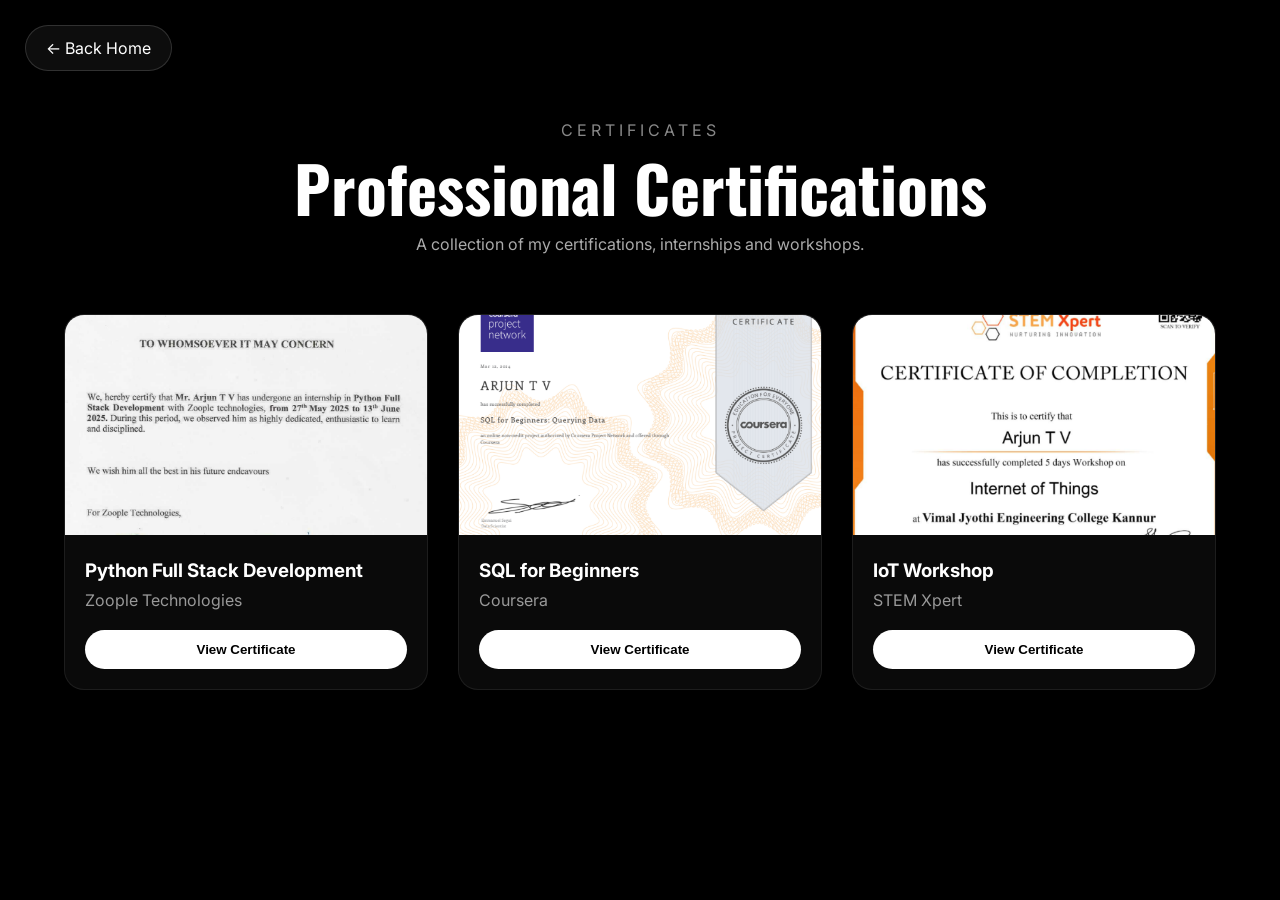
==== certificates.html @ 128e8665 "Add files via upload" ====
<!DOCTYPE html>
<html lang="en">

<head>
    <meta charset="UTF-8">
    <meta name="viewport" content="width=device-width, initial-scale=1.0">

    <title>Certificates | Arjun T V</title>

    <link rel="stylesheet" href="certificates.css">

    <link href="https://fonts.googleapis.com/css2?family=Inter:wght@300;400;600&family=Oswald:wght@500;700&display=swap"
        rel="stylesheet">
</head>

<body>

    <a href="index.html" class="back-btn">
        ← Back Home
    </a>

    <section class="hero">
        <p>CERTIFICATES</p>

        <h1>Professional Certifications</h1>

        <p class="sub">
            A collection of my certifications, internships and workshops.
        </p>
    </section>

    <section class="gallery">

        <!-- Certificate 1 -->
        <div class="card">
            <img src="certificate/django.png"
                alt="Python Full Stack Certificate">

            <div class="info">
                <h3>Python Full Stack Development</h3>
                <p>Zoople Technologies</p>

                <button class="view-btn"
                    data-img="certificates/python-fullstack.jpg">
                    View Certificate
                </button>
            </div>
        </div>

        <!-- Certificate 2 -->
        <div class="card">
            <img src="certificate/python.png"
                alt="SQL Certificate">

            <div class="info">
                <h3>SQL for Beginners</h3>
                <p>Coursera</p>

                <button class="view-btn"
                    data-img="certificates/sql.jpg">
                    View Certificate
                </button>
            </div>
        </div>

        <!-- Certificate 3 -->
        <div class="card">
            <img src="certificate/iot.png"
                alt="IoT Workshop">

            <div class="info">
                <h3>IoT Workshop</h3>
                <p>STEM Xpert</p>

                <button class="view-btn"
                    data-img="certificates/iot.jpg">
                    View Certificate
                </button>
            </div>
        </div>

    </section>

    <!-- Image Viewer -->
    <div id="modal" class="modal">

        <span id="close">&times;</span>

        <img id="modalImg" alt="Certificate">

        <div class="watermark">
            ARJUN T V
        </div>

    </div>

    <script src="certificates.js"></script>

</body>

</html>
---- certificates.css ----
/* ==========================
   Reset
========================== */

* {
    margin: 0;
    padding: 0;
    box-sizing: border-box;
}

/* ==========================
   Body
========================== */

body {
    background: #000;
    color: #fff;
    font-family: "Inter", sans-serif;
}

/* ==========================
   Back Button
========================== */

.back-btn {
    position: fixed;
    top: 25px;
    left: 25px;

    padding: 12px 20px;

    border: 1px solid rgba(255,255,255,.15);
    border-radius: 999px;

    background: rgba(255,255,255,.05);

    color: #fff;
    text-decoration: none;
}

/* ==========================
   Hero Section
========================== */

.hero {
    text-align: center;
    padding: 120px 20px 60px;
}

.hero p:first-child {
    color: #888;
    letter-spacing: 4px;
}

.hero h1 {
    font-family: "Oswald", sans-serif;
    font-size: 4rem;
    font-weight: 700;
}

.sub {
    color: #aaa;
}

/* ==========================
   Certificate Grid
========================== */

.gallery {

    width: min(1200px, 90%);
    margin: auto;

    display: grid;

    grid-template-columns:
        repeat(auto-fit, minmax(280px, 1fr));

    gap: 30px;

    padding-bottom: 80px;

}

/* ==========================
   Card
========================== */

.card {

    background: #0a0a0a;

    border: 1px solid rgba(255,255,255,.08);

    border-radius: 20px;

    overflow: hidden;

    transition: .3s;

}

.card:hover {

    transform: translateY(-8px);

}

/* ==========================
   Certificate Image
========================== */

.card img {

    width: 100%;
    height: 220px;

    object-fit: cover;

    user-select: none;
    -webkit-user-drag: none;

}

/* ==========================
   Card Info
========================== */

.info {

    padding: 20px;

}

.info p {

    color: #999;

    margin: 8px 0 20px;

}

/* ==========================
   View Button
========================== */

.view-btn {

    width: 100%;

    padding: 12px;

    border: none;
    border-radius: 999px;

    background: #fff;
    color: #000;

    font-weight: 600;

    cursor: pointer;

}

/* ==========================
   Fullscreen Modal
========================== */

.modal {

    display: none;

    position: fixed;

    inset: 0;

    background: rgba(0,0,0,.92);

    justify-content: center;
    align-items: center;

    z-index: 5000;

}

.modal img {

    max-width: 90%;
    max-height: 85%;

}

/* ==========================
   Close Button
========================== */

#close {

    position: absolute;

    top: 20px;
    right: 30px;

    font-size: 48px;

    cursor: pointer;

}

/* ==========================
   Watermark
========================== */

.watermark {

    position: absolute;

    bottom: 25px;
    right: 25px;

    color: rgba(255,255,255,.2);

    font-family: "Oswald", sans-serif;
    font-size: 2rem;
    font-weight: 700;

}
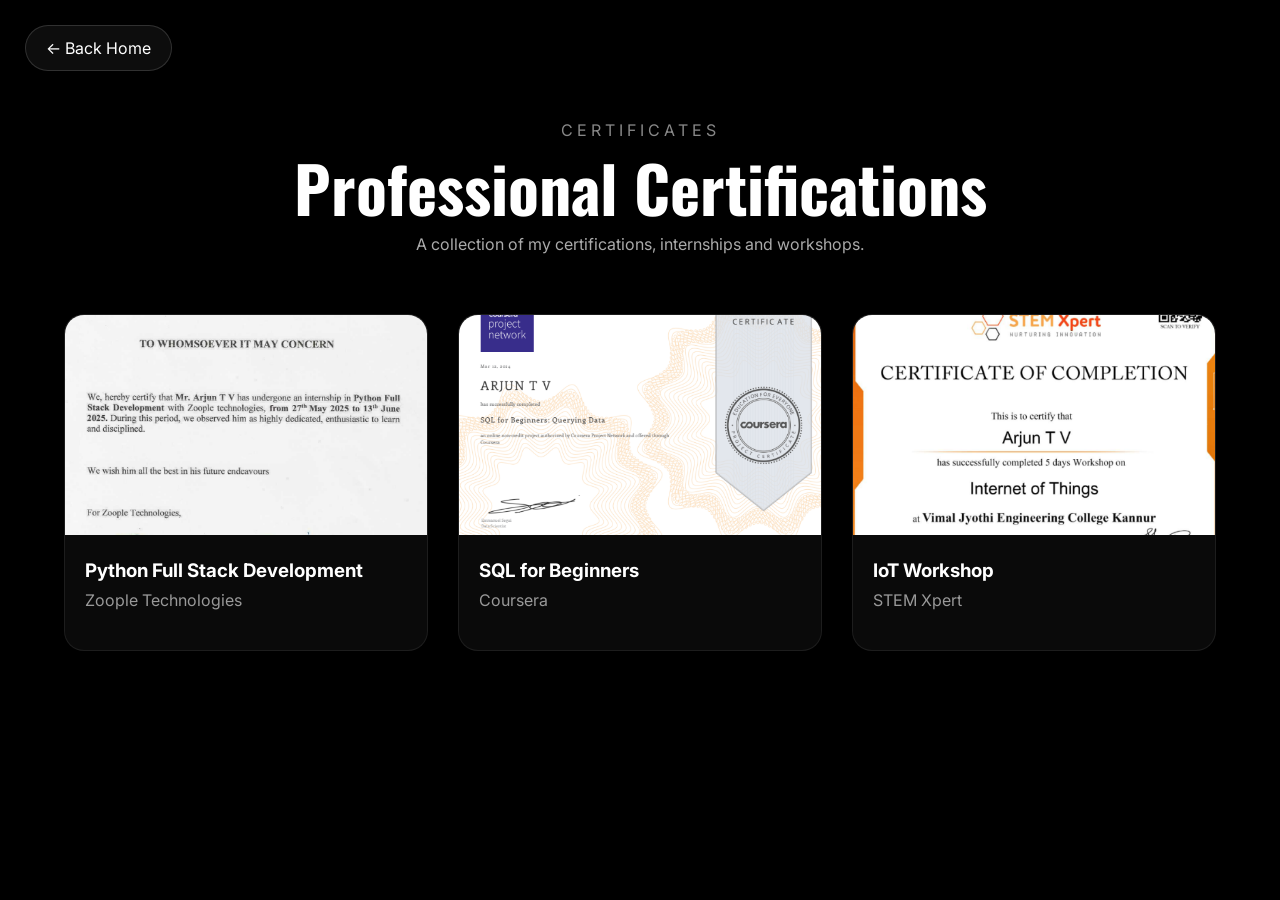
==== commit 6cc1d793: "Add files via upload" ====
--- a/certificates.html
+++ b/certificates.html
@@ -11,6 +11,7 @@
 
     <link href="https://fonts.googleapis.com/css2?family=Inter:wght@300;400;600&family=Oswald:wght@500;700&display=swap"
         rel="stylesheet">
+        <link rel="icon" type="image/png" href="AJ.png">
 </head>
 
 <body>
@@ -39,11 +40,6 @@
             <div class="info">
                 <h3>Python Full Stack Development</h3>
                 <p>Zoople Technologies</p>
-
-                <button class="view-btn"
-                    data-img="certificates/python-fullstack.jpg">
-                    View Certificate
-                </button>
             </div>
         </div>
 
@@ -55,11 +51,6 @@
             <div class="info">
                 <h3>SQL for Beginners</h3>
                 <p>Coursera</p>
-
-                <button class="view-btn"
-                    data-img="certificates/sql.jpg">
-                    View Certificate
-                </button>
             </div>
         </div>
 
@@ -71,11 +62,6 @@
             <div class="info">
                 <h3>IoT Workshop</h3>
                 <p>STEM Xpert</p>
-
-                <button class="view-btn"
-                    data-img="certificates/iot.jpg">
-                    View Certificate
-                </button>
             </div>
         </div>
 
